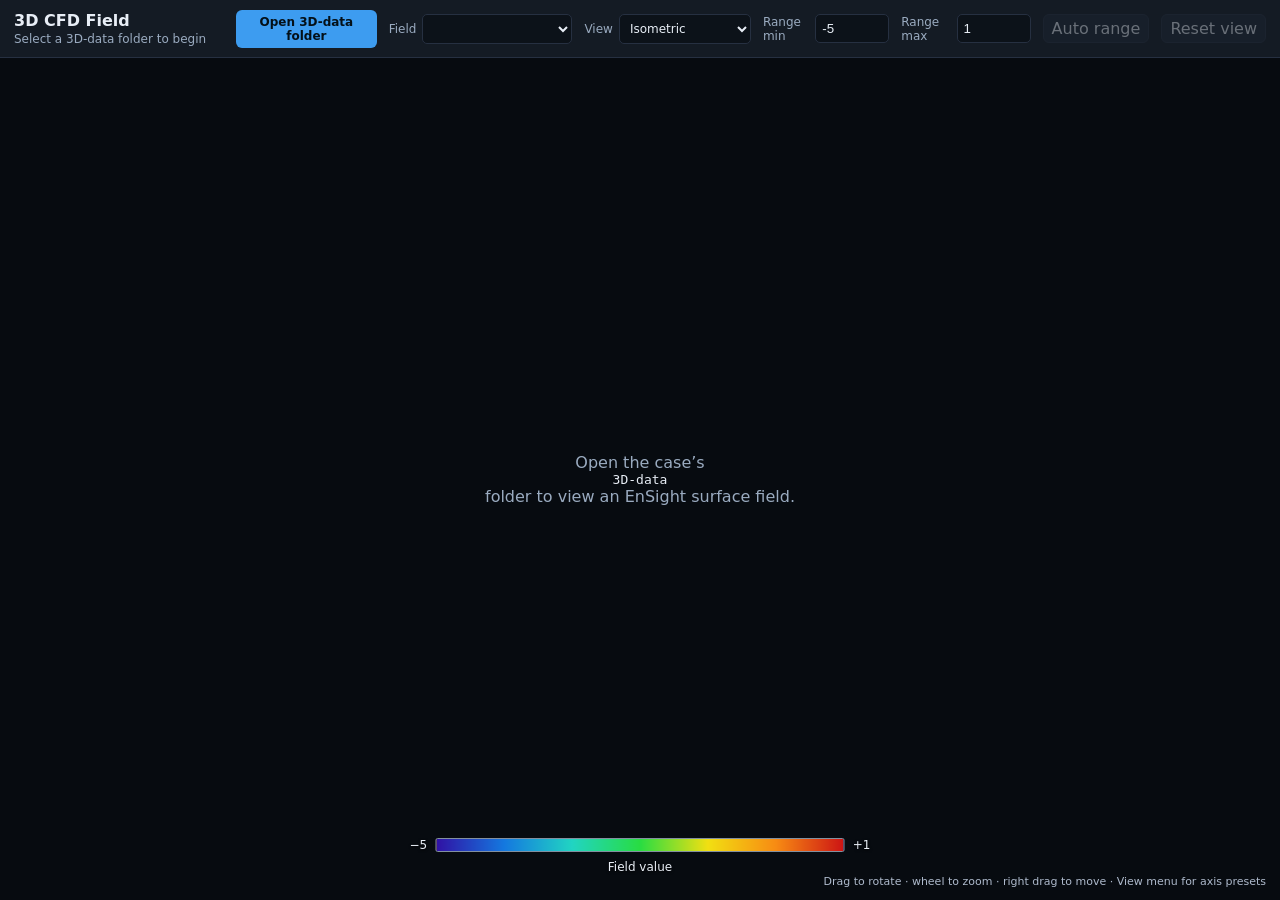
==== web/3d-viewer.html @ 3364cb00 "Per-user working directory and server-indexed results, like CFD-Tool serve.py now indexes the result" ====
<!doctype html>
<html lang="en">
  <head>
    <meta charset="UTF-8" />
    <meta name="viewport" content="width=device-width, initial-scale=1.0" />
    <title>3D Cp Viewer — HoMo CFD</title>
    <link rel="stylesheet" href="./styles.css" />
    <link rel="stylesheet" href="./3d-viewer.css" />
  </head>
  <body class="cfd3d-body">
    <header class="cfd3d-toolbar">
      <div class="cfd3d-title"><strong>3D CFD Field</strong><span id="case-name">Select a 3D-data folder to begin</span></div>
      <button class="primary small" id="open-folder" type="button">Open 3D-data folder</button>
      <label class="range-control" id="field-control" hidden>Field <select id="field-select"></select></label>
      <label class="range-control" id="view-control" hidden>View <select id="view-preset">
        <option value="iso">Isometric</option>
        <option value="front">Front (+X)</option>
        <option value="rear">Rear (−X)</option>
        <option value="side-plus">Side (+Y)</option>
        <option value="side-minus">Side (−Y)</option>
        <option value="top">Top (+Z)</option>
        <option value="bottom">Bottom (−Z)</option>
      </select></label>
      <label class="range-control">Range min <input id="cp-min" type="number" value="-5" step="0.5" /></label>
      <label class="range-control">Range max <input id="cp-max" type="number" value="1" step="0.5" /></label>
      <button class="small-control" id="auto-range" type="button" disabled title="Set the color range to the current field's surface minimum and maximum">Auto range</button>
      <button class="small-control" id="reset-view" type="button" disabled>Reset view</button>
    </header>
    <main class="cfd3d-stage">
      <canvas id="scene" aria-label="Interactive three dimensional pressure coefficient surface"></canvas>
      <div class="cfd3d-empty" id="message">Open the case’s <code>3D-data</code> folder to view an EnSight surface field.</div>
      <div class="cfd3d-error" id="error" hidden></div>
      <div class="cfd3d-legend" id="legend" hidden><span id="legend-min">−5</span><div></div><span id="legend-max">+1</span><b id="legend-title">Field value</b></div>
      <div class="cfd3d-help">Drag to rotate · wheel to zoom · right drag to move · View menu for axis presets</div>
    </main>
    <script src="./server-fs.js"></script>
    <script src="./3d-viewer.js"></script>
  </body>
</html>
---- web/styles.css ----
:root {
  color-scheme: dark;
  --bg: #0b0f14;  /* 0b0f14 */
  --panel: #141b24; /* 141b24 */
  --border: #263041;  /* 263041 */
  --text: #e8eef6;  /* e8eef6 */
  --muted: #9aabc0; /* 9aabc0 */
  --accent: #3d9cf0;  /* 3d9cf0 */
}

* {
  box-sizing: border-box;
}

.brand {
  display: block;
}

.brand img {
  display: block;
  width: 220px;
  max-width: 80%;
  height: auto;
  object-fit: contain;
}

html,
body {
  margin: 0;
  height: 100%;
  background: var(--bg);
  color: var(--text);
  font-family: "Segoe UI", system-ui, sans-serif;
}

.app {
  display: grid;
  grid-template-columns: 280px 1fr;
  height: 100%;
}

.sidebar {
  border-right: 1px solid var(--border);
  background: var(--panel);
  padding: 16px;
  overflow: auto;
  display: flex;
  flex-direction: column;
  gap: 16px;
}

.brand {
  display: flex;
  align-items: center;
  gap: 10px;
  font-size: 18px;
  font-weight: 700;
  letter-spacing: 0.02em;
}

.hint {
  color: var(--muted);
  font-size: 13px;
  line-height: 1.45;
}

button,
select {
  font: inherit;
}

.primary {
  background: var(--accent);
  color: #041018;
  border: 0;
  border-radius: 8px;
  padding: 10px 12px;
  font-weight: 650;
  cursor: pointer;
}

.group h2 {
  margin: 0 0 8px;
  font-size: 12px;
  text-transform: uppercase;
  letter-spacing: 0.08em;
  color: var(--muted);
}

.filesystem-heading {
  display: flex;
  align-items: center;
  justify-content: space-between;
  gap: 8px;
  margin-bottom: 8px;
}

.filesystem-heading h2 {
  margin: 0;
}

.folder-search,
.table-filter {
  width: 100%;
  min-width: 0;
  background: #0c1219;
  color: var(--text);
  border: 1px solid var(--border);
  border-radius: 6px;
  padding: 8px 10px;
}

.filesystem-tree {
  display: flex;
  flex-direction: column;
  gap: 2px;
  margin-top: 8px;
}

.tree-entry {
  display: block;
  width: 100%;
  min-width: 0;
  overflow: hidden;
  padding: 6px 8px;
  border: 0;
  border-radius: 4px;
  background: transparent;
  color: var(--text);
  text-align: left;
  text-overflow: ellipsis;
  white-space: nowrap;
  cursor: pointer;
  font-size: 12px;
}

.tree-entry:hover,
.tree-entry.selected {
  background: #1d2a36;
}

.tree-root {
  color: #a8d9c4;
  font-weight: 650;
}

.image-folder {
  color: #8bc7f7;
  flex: 1;
}

.image-folder::before {
  content: "▧ ";
}

.folder-node > summary {
  list-style: none;
}

.folder-node > summary::-webkit-details-marker {
  display: none;
}

.folder-node > summary::before {
  content: "▸ ";
  color: var(--muted);
}

.folder-node[open] > summary::before {
  content: "▾ ";
}

.tree-children {
  margin-left: 12px;
  border-left: 1px solid var(--border);
  padding-left: 4px;
}

.csv-file {
  color: var(--muted);
  font-size: 11px;
}

.csv-file::before {
  content: "▤ ";
}

.choices {
  display: flex;
  flex-wrap: wrap;
  gap: 6px;
}

.choices button {
  background: #1c2633;
  color: var(--text);
  border: 1px solid var(--border);
  border-radius: 999px;
  padding: 6px 10px;
  cursor: pointer;
}

.choices button.active {
  border-color: var(--accent);
  background: #173049;
}

.primary.small {
  padding: 5px 10px;
  font-size: 12px;
  border-radius: 6px;
}

.results-root {
  display: flex;
  flex-direction: column;
  gap: 4px;
  padding-bottom: 6px;
  border-bottom: 1px solid var(--border);
}

.case-slots {
  display: flex;
  flex-direction: column;
  gap: 10px;
}

.case-slot {
  display: flex;
  flex-direction: column;
  gap: 6px;
  padding: 8px;
  border: 1px solid var(--border);
  border-radius: 8px;
}

.case-slot-row {
  display: flex;
  align-items: center;
  gap: 8px;
}

.case-slot select {
  flex: 1;
  min-width: 0;
  background: #1c2633;
  color: var(--text);
  border: 1px solid var(--border);
  border-radius: 6px;
  padding: 4px 6px;
}

.case-slot-label {
  font-weight: 600;
  font-size: 13px;
}

.case-slot .hint {
  margin: 0;
}

.viewer {
  display: flex;
  flex-direction: column;
  min-width: 0;
  overflow: auto;
  min-height: 0;
}

.panels {
  display: grid;
  gap: 16px;
  padding: 16px 20px 32px;
  min-height: 0;
  align-content: start;
}

.workspace-title {
  min-width: 0;
  margin: 0 auto 0 0;
  overflow: hidden;
  color: var(--text);
  font-size: 17px;
  font-weight: 650;
  text-overflow: ellipsis;
  white-space: nowrap;
}

.workspace-count {
  flex: none;
  color: var(--muted);
  font-size: 12px;
}

.table-filter {
  width: min(280px, 35vw);
  padding: 6px 8px;
}

.customize-columns {
  flex: none;
}

.table-mode-switch {
  flex: none;
}

.coefficient-reference {
  min-width: 150px;
  max-width: 220px;
  background: #0c1219;
  color: var(--text);
  border: 1px solid var(--border);
  border-radius: 5px;
  padding: 6px 8px;
  font: inherit;
  font-size: 12px;
}

.comparison-note {
  margin: -2px 0 8px;
  color: var(--muted);
  font-size: 12px;
}

.monitor-chart-card {
  margin-top: 18px;
  border-top: 1px solid var(--border);
  padding-top: 12px;
}

.monitor-chart-card > summary {
  color: var(--text);
  font-size: 13px;
  font-weight: 600;
  cursor: pointer;
}

.monitor-chart-controls {
  display: inline-flex;
  align-items: center;
  gap: 8px;
  margin: 10px 0 0;
  color: var(--muted);
  font-size: 12px;
}

.monitor-chart-controls select {
  min-width: 230px;
  max-width: min(420px, 65vw);
  background: #0c1219;
  color: var(--text);
  border: 1px solid var(--border);
  border-radius: 5px;
  padding: 6px 8px;
  font: inherit;
}

.monitor-chart-note {
  margin: 8px 0;
  color: var(--muted);
  font-size: 11px;
}

.monitor-chart-viewport {
  max-height: 480px;
  overflow: auto;
  border: 1px solid var(--border);
  background: #0c1219;
}

.monitor-chart {
  display: block;
  width: 100%;
  min-width: 720px;
  height: auto;
}

.monitor-grid-line {
  stroke: #263041;
  stroke-width: 1;
}

.monitor-zero-line {
  stroke: #e8eef6;
  stroke-width: 1.5;
}

.monitor-tick-label,
.monitor-value-label,
.monitor-case-label {
  fill: var(--muted);
  font-family: "Segoe UI", system-ui, sans-serif;
  font-size: 11px;
}

.monitor-case-label {
  fill: var(--text);
}

.monitor-color-0 { fill: #3d9cf0; }
.monitor-color-1 { fill: #ed6a5a; }
.monitor-color-2 { fill: #65b891; }
.monitor-color-3 { fill: #e5b64b; }
.monitor-color-4 { fill: #aa82da; }
.monitor-color-5 { fill: #62b9c6; }

.coefficient-reference {
  min-width: 150px;
  max-width: 220px;
  background: #0c1219;
  color: var(--text);
  border: 1px solid var(--border);
  border-radius: 5px;
  padding: 6px 8px;
  font: inherit;
  font-size: 12px;
}

.column-dialog {
  width: min(620px, calc(100vw - 28px));
  max-width: none;
  max-height: min(82vh, 760px);
  padding: 0;
  border: 1px solid var(--border);
  border-radius: 8px;
  background: var(--panel);
  color: var(--text);
}

.column-dialog::backdrop {
  background: rgb(0 0 0 / 68%);
}

.column-dialog-content {
  display: flex;
  max-height: min(82vh, 760px);
  flex-direction: column;
}

.column-dialog-header {
  display: flex;
  align-items: flex-start;
  justify-content: space-between;
  gap: 14px;
  padding: 18px 18px 12px;
  border-bottom: 1px solid var(--border);
}

.column-dialog-header h2 {
  margin: 0;
  font-size: 16px;
}

.column-dialog-header .hint {
  margin: 6px 0 0;
}

.column-editor {
  display: flex;
  flex-direction: column;
  gap: 6px;
  overflow: auto;
  padding: 12px 18px;
}

.column-config-row {
  display: grid;
  grid-template-columns: 24px minmax(0, 1fr) 34px 34px;
  align-items: center;
  gap: 6px;
}

.column-config-row input[type="text"] {
  width: 100%;
  min-width: 0;
  background: #0c1219;
  color: var(--text);
  border: 1px solid var(--border);
  border-radius: 5px;
  padding: 6px 8px;
}

.column-move {
  padding: 4px;
}

.column-dialog-actions {
  display: flex;
  justify-content: space-between;
  gap: 8px;
  padding: 12px 18px 16px;
  border-top: 1px solid var(--border);
}

.small-control:disabled {
  opacity: 0.4;
  cursor: default;
}

.workspace-empty {
  display: grid;
  min-height: 180px;
  place-items: center;
  padding: 24px;
  color: var(--muted);
  text-align: center;
  line-height: 1.5;
}

.csv-card {
  min-width: 0;
  border-bottom: 1px solid var(--border);
  padding: 0 0 16px;
}

.csv-card-title {
  margin: 0 0 8px;
  color: #a8d9c4;
  font-size: 13px;
  font-weight: 600;
}

.pressure-toolbar {
  display: flex;
  align-items: end;
  flex-wrap: wrap;
  gap: 10px;
  padding: 8px 12px 0;
}

.pressure-toolbar select {
  min-width: 125px;
  max-width: min(260px, 40vw);
  padding: 7px 9px;
  background: var(--panel);
  color: var(--text);
  border: 1px solid var(--border);
  border-radius: 6px;
}

.pressure-toolbar button {
  align-self: end;
}

.pressure-image-toggle {
  display: flex;
  align-items: center;
  gap: 7px;
  align-self: center;
  color: var(--text);
  font-size: 12px;
}

.pressure-image-toggle input {
  accent-color: var(--accent);
}

.pressure-image-controls {
  display: flex;
  align-items: end;
  gap: 8px;
}

.pressure-image-controls[hidden],
.pressure-image-gallery[hidden] {
  display: none;
}

.pressure-case-chips {
  display: flex;
  flex-wrap: wrap;
  gap: 8px;
  padding: 6px 12px 0;
}

.pressure-case-chip {
  display: inline-flex;
  align-items: center;
  gap: 8px;
  border: 1px solid currentColor;
  border-radius: 999px;
  padding: 4px 9px;
  font-size: 12px;
}

.pressure-case-chip button {
  border: 0;
  padding: 0 2px;
  color: inherit;
  background: transparent;
  cursor: pointer;
  font-size: 16px;
}

.pressure-case-color-0 { color: #3498db; }
.pressure-case-color-1 { color: #e74c3c; }
.pressure-case-color-2 { color: #2ecc71; }
.pressure-case-color-3 { color: #f1c40f; }

.pressure-position-label {
  display: flex;
  align-items: center;
  gap: 8px;
  color: var(--muted);
  font-size: 12px;
}

.pressure-measurement {
  margin-left: auto;
  padding: 7px 0;
  color: var(--muted);
  font-size: 12px;
}

.pressure-plot-container {
  min-width: 0;
  min-height: 0;
  padding: 0;
}

.pressure-chart-card {
  display: flex;
  flex-direction: column;
  min-width: 0;
  min-height: 0;
  height: 100%;
  overflow: hidden;
  border: 1px solid var(--border);
  border-radius: 8px;
  background: var(--panel);
}

.pressure-chart {
  display: block;
  flex: 1;
  min-height: 0;
  width: 100%;
  height: 100%;
  max-height: none;
}

.pressure-chart-title {
  fill: var(--text);
  font-size: 17px;
  font-weight: 600;
}

.pressure-grid-line {
  stroke: var(--border);
  stroke-width: 1;
}

.pressure-tick-label,
.pressure-chart-details {
  fill: var(--muted);
  color: var(--muted);
  font-size: 12px;
}

.pressure-axis-label {
  fill: var(--text);
  font-size: 13px;
}

.pressure-line {
  fill: none;
  stroke: var(--accent);
  stroke-width: 2.2;
  stroke-linejoin: round;
  stroke-linecap: round;
  vector-effect: non-scaling-stroke;
}

.pressure-line-positive {
  stroke: #3498db;
}

.pressure-line-negative {
  stroke: #e74c3c;
}

.pressure-legend-label {
  fill: var(--muted);
  font-size: 12px;
}

.pressure-chart-details {
  margin: 0;
  padding: 0 18px 14px;
}

.pressure-empty {
  min-height: 140px;
}

.pressure-image-gallery {
  display: grid;
  min-width: 0;
  min-height: 0;
  grid-template-columns: repeat(2, minmax(0, 1fr));
  grid-template-rows: auto repeat(2, minmax(0, 1fr));
  gap: 0;
  overflow: hidden;
  padding: 0;
}

.pressure-gallery-title {
  grid-column: 1 / -1;
  margin: 0;
  padding: 2px 8px;
  color: var(--text);
  font-size: 16px;
}

.pressure-image-count-1 {
  grid-template-columns: minmax(0, 1fr);
  grid-template-rows: auto minmax(0, 1fr);
}

.pressure-image-count-2 {
  grid-template-columns: minmax(0, 1fr);
  grid-template-rows: auto repeat(2, minmax(0, 1fr));
}

.pressure-image-card {
  display: flex;
  flex-direction: column;
  min-width: 0;
  min-height: 0;
  margin: 0;
  padding: 0;
  border: 0;
  border-radius: 0;
  background: #070a0e;
  overflow: hidden;
}

.pressure-image-card img {
  display: block;
  width: 100%;
  height: 0;
  min-height: 0;
  flex: 1;
  max-height: none;
  object-fit: contain;
  background: #070a0e;
}

.viewer:has(.pressure-workspace-layout) {
  overflow: hidden;
}

.pressure-workspace-layout {
  flex: 1 1 0;
  min-height: 0;
  gap: 0;
  grid-template-columns: minmax(0, 1fr) minmax(0, 1fr);
  grid-template-rows: auto auto minmax(0, 1fr);
  align-content: stretch;
  overflow: hidden;
  padding: 8px 12px 12px;
}

.app.pressure-fullscreen {
  grid-template-columns: minmax(0, 1fr);
  grid-template-rows: minmax(0, 1fr);
}

.app.pressure-fullscreen > .sidebar {
  display: none;
}

.app.pressure-fullscreen > .viewer {
  height: 100vh;
}

.pressure-workspace-with-images.pressure-case-count-1 {
  grid-template-columns: minmax(0, 0.8fr) minmax(0, 1.2fr);
}

.pressure-workspace-layout > .pressure-toolbar,
.pressure-workspace-layout > .pressure-case-chips {
  grid-column: 1 / -1;
}

.pressure-workspace-layout:not(.pressure-workspace-with-images) > .pressure-plot-container {
  grid-column: 1 / -1;
}

.pressure-workspace-layout > .pressure-plot-container,
.pressure-workspace-layout > .pressure-image-gallery {
  height: 100%;
}

.csv-table-wrap {
  max-width: 100%;
  max-height: 56vh;
  overflow: auto;
  border: 1px solid var(--border);
  background: #0c1219;
}

.data-table {
  border-collapse: collapse;
  font-size: 12px;
  white-space: nowrap;
}

.data-table th,
.data-table td {
  padding: 5px 9px;
  border-right: 1px solid var(--border);
  border-bottom: 1px solid var(--border);
  text-align: left;
}

.data-table th {
  position: sticky;
  top: 0;
  z-index: 1;
  background: #1a2732;
  color: var(--muted);
  font-weight: 600;
}

.data-table tbody tr:nth-child(even) {
  background: #111a22;
}

.panel {
  display: flex;
  flex-direction: column;
  gap: 8px;
  border: 1px solid var(--border);
  border-radius: 10px;
  background: var(--panel);
  padding: 10px;
  min-height: 70vh;
  cursor: default;
}

.panel.focused {
  border-color: var(--accent);
  box-shadow: 0 0 0 1px var(--accent);
}

.panel-header {
  display: flex;
  align-items: center;
  gap: 8px;
  flex-wrap: wrap;
}

.small-control {
  background: #1c2633;
  color: var(--text);
  border: 1px solid var(--border);
  border-radius: 6px;
  padding: 4px 8px;
  cursor: pointer;
  flex: none;
}

.panel-title {
  font-weight: 650;
  font-size: 13px;
  margin-right: auto;
}

.link-toggle {
  display: flex;
  align-items: center;
  gap: 4px;
  font-size: 12px;
  color: var(--muted);
  cursor: pointer;
}

.controls-row {
  display: flex;
  align-items: center;
  gap: 8px;
  flex-wrap: wrap;
}

.controls-row > select {
  background: #1c2633;
  color: var(--text);
  border: 1px solid var(--border);
  border-radius: 6px;
  padding: 4px 6px;
}

.choices.small button {
  padding: 4px 8px;
  font-size: 12px;
}

.step-btn {
  background: #1c2633;
  color: var(--text);
  border: 1px solid var(--border);
  border-radius: 6px;
  width: 28px;
  height: 28px;
  cursor: pointer;
  flex: none;
}

.step-btn:disabled {
  opacity: 0.35;
  cursor: default;
}

.position-row {
  display: flex;
  align-items: center;
  gap: 10px;
}

.panel-empty {
  color: var(--muted);
  font-size: 13px;
  flex: 1;
  display: grid;
  place-items: center;
  text-align: center;
}

.panel-empty.standalone {
  border: 1px dashed var(--border);
  border-radius: 10px;
}

.stage {
  flex: 1;
  display: grid;
  place-items: center;
  min-height: 0;
  overflow: auto;
}

.stage img {
  max-width: 100%;
  max-height: 100%;
  object-fit: contain;
  background: #070a0e;
  border: 1px solid var(--border);
  transform-origin: center center;
}

.zoom-row {
  display: flex;
  align-items: center;
  gap: 8px;
  flex: none;
}

.zoom-label {
  min-width: 4ch;
  color: var(--muted);
  font-size: 12px;
  text-align: center;
}

.full-view {
  position: fixed;
  inset: 0;
  z-index: 10;
  display: flex;
  flex-direction: column;
  gap: 8px;
  padding: 12px;
  background: var(--bg);
}

.full-view[hidden] {
  display: none;
}

.close-view {
  align-self: flex-end;
}

.full-panel {
  flex: 1;
  width: 100%;
  min-height: 0;
}

.caption {
  color: var(--muted);
  font-size: 11px;
  text-align: center;
  white-space: nowrap;
  overflow: hidden;
  text-overflow: ellipsis;
}

.empty {
  color: var(--muted);
  font-size: 12px;
  text-align: center;
  line-height: 1.45;
  padding: 0 8px;
}

.error {
  color: #ff8d8d;
  font-size: 13px;
}

.summary {
  overflow-x: auto;
  border-bottom: 1px solid var(--border);
  display: flex;
  align-items: center;
  gap: 12px;
  padding: 10px 20px;
  flex: none;
}

.summary-table {
  border-collapse: collapse;
  font-size: 12px;
  white-space: nowrap;
}

.summary-table th,
.summary-table td {
  padding: 4px 8px;
  text-align: right;
  border-bottom: 1px solid var(--border);
}

.summary-table th:first-child,
.summary-table td:first-child {
  text-align: left;
  color: var(--muted);
}

.summary-table th {
  color: var(--muted);
  font-weight: 600;
  font-size: 11px;
  text-transform: uppercase;
  letter-spacing: 0.03em;
}

.image-viewer-page {
  overflow: hidden;
}

.image-viewer {
  display: flex;
  width: 100%;
  height: 100%;
  flex-direction: column;
  gap: 10px;
  padding: 14px;
}

.image-viewer-header {
  display: flex;
  align-items: center;
  justify-content: space-between;
  gap: 16px;
  flex-wrap: wrap;
  flex: none;
}

.image-viewer-header h1 {
  margin: 0;
  font-size: 16px;
}

.image-viewer-header .hint {
  margin: 4px 0 0;
}

.image-viewer-actions {
  display: flex;
  align-items: center;
  gap: 8px;
}

.comparison-controls {
  display: none;
}

.viewer-sync-images {
  display: inline-flex;
  align-items: center;
  gap: 4px;
  color: var(--muted);
  font-size: 12px;
  white-space: nowrap;
}

.image-viewer-stage {
  display: grid;
  flex: 1;
  min-height: 0;
  place-items: center;
  overflow: auto;
  background: #070a0e;
  border: 1px solid var(--border);
}

.image-viewer-stage.compare-stage {
  display: grid;
  grid-template-columns: repeat(auto-fit, minmax(min(100%, 480px), 1fr));
  align-items: stretch;
  grid-auto-rows: minmax(0, 1fr);
  gap: 8px;
  padding: 8px;
}

.compare-image-panel {
  display: grid;
  min-width: 0;
  min-height: 0;
  grid-template-rows: auto auto minmax(0, 1fr) auto;
  gap: 5px;
  overflow: hidden;
  border: 1px solid var(--border);
  background: #0b0f14;
}

.compare-image-panel.focused {
  border-color: var(--accent);
  box-shadow: 0 0 0 1px var(--accent);
}

.compare-case-header {
  display: flex;
  min-width: 0;
  align-items: center;
  gap: 6px;
  padding: 6px 7px 0;
}

.compare-case-header select,
.compare-case-controls select {
  min-width: 0;
  background: #141b24;
  color: var(--text);
  border: 1px solid var(--border);
  border-radius: 5px;
  padding: 5px 7px;
  font: inherit;
  font-size: 12px;
}

.compare-case-header select {
  flex: 1;
}

.remove-case {
  font-size: 11px;
}

.compare-case-controls {
  display: flex;
  min-width: 0;
  align-items: center;
  flex-wrap: wrap;
  gap: 7px;
  padding: 0 7px;
}

.compare-image-stage {
  min-width: 0;
  min-height: 0;
  overflow: auto;
  background: #070a0e;
  cursor: grab;
  touch-action: none;
  user-select: none;
}

.compare-image-stage.panning {
  cursor: grabbing;
}

.compare-zoom-frame {
  display: grid;
  min-width: 100%;
  min-height: 100%;
  place-items: center;
}

.compare-image-title,
.compare-image-caption {
  overflow: hidden;
  padding: 5px 8px;
  color: var(--muted);
  font-size: 11px;
  text-overflow: ellipsis;
  white-space: nowrap;
}

.compare-image-caption {
  text-align: center;
}

.compare-unavailable {
  display: grid;
  min-height: 140px;
  place-items: center;
  padding: 12px;
  color: var(--muted);
  font-size: 12px;
  text-align: center;
}

.compare-image-title {
  color: var(--text);
  font-weight: 600;
}

.compare-image-panel img {
  display: block;
  max-width: none;
  max-height: none;
  flex: none;
}

.image-viewer-stage img {
  display: block;
  max-width: 100%;
  max-height: 100%;
  object-fit: contain;
  transform-origin: center center;
}

.image-viewer-caption {
  flex: none;
  min-height: 1em;
  color: var(--muted);
  font-size: 12px;
  text-align: center;
  overflow-wrap: anywhere;
}

@media (max-width: 760px) {
  .app {
    grid-template-columns: minmax(0, 1fr);
    grid-template-rows: minmax(180px, 38vh) minmax(0, 1fr);
  }

  .sidebar {
    border-right: 0;
    border-bottom: 1px solid var(--border);
    padding: 10px 12px;
    gap: 8px;
  }

  .sidebar > .hint {
    display: none;
  }

  .filesystem-tree {
    max-height: 24vh;
    overflow: auto;
  }

  .summary {
    flex-wrap: wrap;
    padding: 8px 12px;
  }

  .workspace-title {
    width: 100%;
  }

  .table-filter {
    flex: 1;
    width: auto;
  }

  .panels {
    padding: 12px;
  }

  .viewer:has(.pressure-workspace-layout) {
    overflow: auto;
  }

  .pressure-workspace-layout {
    flex: none;
    height: auto;
    min-height: 0;
    grid-template-columns: minmax(0, 1fr);
    grid-template-rows: auto auto minmax(420px, 1fr) auto;
    overflow: visible;
  }

  .pressure-workspace-with-images.pressure-case-count-1 {
    grid-template-columns: minmax(0, 1fr);
  }

  .pressure-workspace-layout > .pressure-toolbar,
  .pressure-workspace-layout > .pressure-case-chips,
  .pressure-workspace-layout > .pressure-plot-container,
  .pressure-workspace-layout > .pressure-image-gallery {
    grid-column: 1;
  }

  .pressure-image-gallery {
    grid-template-columns: minmax(0, 1fr);
    grid-template-rows: auto;
    grid-auto-rows: minmax(180px, auto);
    overflow: visible;
    padding: 0;
  }

  .pressure-image-count-1 {
    grid-template-rows: auto minmax(180px, 1fr);
  }

  .pressure-image-count-2 {
    grid-template-rows: auto repeat(2, minmax(180px, 1fr));
  }

  .pressure-chart {
    height: 420px;
    flex: none;
  }

  .image-viewer {
    padding: 8px;
  }

  .image-viewer-actions {
    flex-wrap: wrap;
    gap: 5px;
  }

  .comparison-controls {
    display: none;
  }
}

/* A plot series or scene image taken from a different station than the plot title. */
.station-mismatch {
  color: #f0b429;
  fill: #f0b429;
}

.pressure-image-card {
  position: relative;
}

.pressure-image-card .station-mismatch {
  position: absolute;
  left: 6px;
  bottom: 6px;
  padding: 2px 6px;
  border-radius: 4px;
  background: rgba(11, 15, 20, 0.85);
  font-size: 12px;
}

#reconnect-results {
  margin: 0 0 10px;
}

/* Single-folder viewer (3D scene gallery): zoom enlarges a scrollable frame. */
.image-viewer-stage.single-stage {
  display: block;
  /* The frame box does its own centering; inherited centering would push a
     zoomed frame past the left edge, out of scroll reach. */
  place-items: normal;
  cursor: grab;
  user-select: none;
}

.image-viewer-stage.single-stage.panning {
  cursor: grabbing;
}

.image-viewer-stage.single-stage img {
  max-width: none;
  max-height: none;
}

/* First-start / change working directory (served by serve.py). */
.working-dir-card {
  max-width: 760px;
  margin: 40px auto;
  padding: 24px;
  border: 1px solid var(--border);
  border-radius: 8px;
  background: var(--panel);
}

.working-dir-card h1 {
  margin: 0 0 10px;
  font-size: 22px;
}

.working-dir-card p {
  line-height: 1.5;
}

.working-dir-actions {
  display: flex;
  flex-wrap: wrap;
  gap: 8px;
  align-items: center;
  margin: 16px 0;
}

.working-dir-input {
  flex: 1;
  min-width: 260px;
}
---- web/3d-viewer.css ----
.cfd3d-body { height: 100%; overflow: hidden; display: flex; flex-direction: column; }
.cfd3d-toolbar { min-height: 58px; padding: 9px 14px; display: flex; align-items: center; gap: 12px; background: var(--panel); border-bottom: 1px solid var(--border); }
.cfd3d-title { display: flex; flex-direction: column; min-width: 210px; gap: 2px; }
.cfd3d-title span { max-width: 40vw; color: var(--muted); font-size: 12px; overflow: hidden; text-overflow: ellipsis; white-space: nowrap; }
.range-control { display: flex; align-items: center; gap: 6px; color: var(--muted); font-size: 12px; }
.range-control input,.range-control select { width: 150px; padding: 6px; color: var(--text); background: #0c1219; border: 1px solid var(--border); border-radius: 5px; }
.range-control input { width: 74px; }
#view-preset { width: 132px; }
#auto-range { white-space: nowrap; }
.cfd3d-stage { position: relative; flex: 1; min-height: 0; background: #070b10; }
#scene { width: 100%; height: 100%; display: block; touch-action: none; }
.cfd3d-empty,.cfd3d-error { position: absolute; inset: 0; display: grid; place-content: center; text-align: center; padding: 32px; color: var(--muted); pointer-events: none; }
.cfd3d-empty[hidden],.cfd3d-error[hidden] { display: none; }
.cfd3d-empty code { color: var(--text); }
.cfd3d-error { inset: auto 16px 16px; padding: 12px; color: #ffb4ab; background: #3b1719; border: 1px solid #7d3034; border-radius: 8px; white-space: pre-wrap; }
.cfd3d-legend { position: absolute; left: 50%; bottom: 26px; transform: translateX(-50%); display: grid; grid-template-columns: auto minmax(180px, 32vw) auto; align-items: center; gap: 8px; font-size: 12px; text-shadow: 0 1px 3px #000; }
.cfd3d-legend div { height: 14px; border: 1px solid #8290a0; border-radius: 2px; background: linear-gradient(90deg,#3011a4,#1478df,#21d4c2,#28dc42,#f1df12,#f78b13,#cc1414); }
.cfd3d-legend b { grid-column: 1 / -1; justify-self: center; font-weight: 500; }
.cfd3d-help { position: absolute; right: 14px; bottom: 12px; color: #aebacc; font-size: 11px; pointer-events: none; }
@media(max-width:700px) { .cfd3d-toolbar { flex-wrap: wrap; } .cfd3d-title { flex: 1 0 100%; } .cfd3d-title span { max-width: 90vw; } }

/* Range min above Range max: limits are applied swapped; flag the inputs. */
.range-control input:invalid {
  outline: 2px solid #f0b429;
  outline-offset: 1px;
}
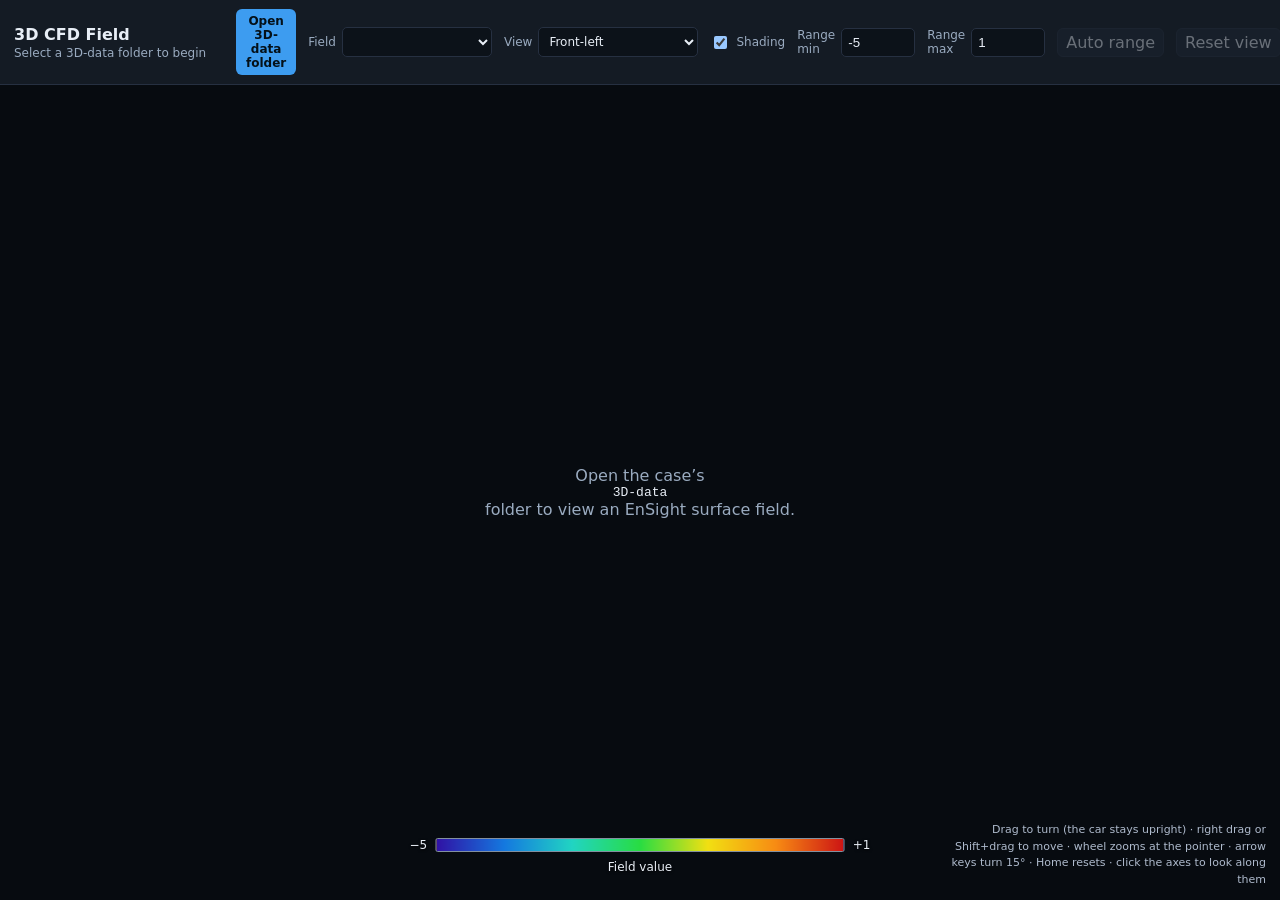
==== commit cd5f85d8: "Portable build with bundled Python; 3D viewer turntable camera - tools/make_portable.py bundles Pyth" ====
--- a/web/3d-viewer.html
+++ b/web/3d-viewer.html
@@ -12,26 +12,35 @@
       <div class="cfd3d-title"><strong>3D CFD Field</strong><span id="case-name">Select a 3D-data folder to begin</span></div>
       <button class="primary small" id="open-folder" type="button">Open 3D-data folder</button>
       <label class="range-control" id="field-control" hidden>Field <select id="field-select"></select></label>
-      <label class="range-control" id="view-control" hidden>View <select id="view-preset">
-        <option value="iso">Isometric</option>
-        <option value="front">Front (+X)</option>
-        <option value="rear">Rear (−X)</option>
-        <option value="side-plus">Side (+Y)</option>
-        <option value="side-minus">Side (−Y)</option>
-        <option value="top">Top (+Z)</option>
-        <option value="bottom">Bottom (−Z)</option>
+      <label class="range-control" id="view-control" hidden>View <select id="view-preset" title="The nose points to +X, +Y is the car's left side, +Z is up (as in STAR-CCM+)">
+        <optgroup label="3D views">
+          <option value="front-left">Front-left</option>
+          <option value="front-right">Front-right</option>
+          <option value="rear-left">Rear-left</option>
+          <option value="rear-right">Rear-right</option>
+        </optgroup>
+        <optgroup label="Along an axis">
+          <option value="front">Front (from +X)</option>
+          <option value="rear">Rear (from −X)</option>
+          <option value="left">Left side (from +Y)</option>
+          <option value="right">Right side (from −Y)</option>
+          <option value="top">Top (from +Z)</option>
+          <option value="bottom">Bottom (from −Z)</option>
+        </optgroup>
       </select></label>
+      <label class="range-control shading-control" title="Light the surface from the viewer so its shape is easier to read; colors are slightly darker on surfaces seen at an angle"><input id="shading" type="checkbox" checked /> Shading</label>
       <label class="range-control">Range min <input id="cp-min" type="number" value="-5" step="0.5" /></label>
       <label class="range-control">Range max <input id="cp-max" type="number" value="1" step="0.5" /></label>
       <button class="small-control" id="auto-range" type="button" disabled title="Set the color range to the current field's surface minimum and maximum">Auto range</button>
       <button class="small-control" id="reset-view" type="button" disabled>Reset view</button>
     </header>
     <main class="cfd3d-stage">
-      <canvas id="scene" aria-label="Interactive three dimensional pressure coefficient surface"></canvas>
+      <canvas id="scene" tabindex="0" aria-label="Interactive three dimensional pressure coefficient surface"></canvas>
+      <canvas id="axes" hidden aria-label="Axes: click an axis to look along it" title="Click an axis to look along it"></canvas>
       <div class="cfd3d-empty" id="message">Open the case’s <code>3D-data</code> folder to view an EnSight surface field.</div>
       <div class="cfd3d-error" id="error" hidden></div>
       <div class="cfd3d-legend" id="legend" hidden><span id="legend-min">−5</span><div></div><span id="legend-max">+1</span><b id="legend-title">Field value</b></div>
-      <div class="cfd3d-help">Drag to rotate · wheel to zoom · right drag to move · View menu for axis presets</div>
+      <div class="cfd3d-help">Drag to turn (the car stays upright) · right drag or Shift+drag to move · wheel zooms at the pointer · arrow keys turn 15° · Home resets · click the axes to look along them</div>
     </main>
     <script src="./server-fs.js"></script>
     <script src="./3d-viewer.js"></script>
--- a/web/styles.css
+++ b/web/styles.css
@@ -1109,12 +1109,37 @@
 }
 
 .image-viewer-stage.compare-stage {
+  --compare-min-panel-height: 420px;
   display: grid;
-  grid-template-columns: repeat(auto-fit, minmax(min(100%, 480px), 1fr));
+  grid-template-columns: minmax(0, 1fr);
+  grid-template-rows: minmax(0, 1fr);
   align-items: stretch;
-  grid-auto-rows: minmax(0, 1fr);
   gap: 8px;
   padding: 8px;
+}
+
+/* Two cases side by side, filling the window. */
+.image-viewer-stage.compare-stage.compare-count-2 {
+  grid-template-columns: repeat(2, minmax(0, 1fr));
+}
+
+/* Three or four cases: 2 x 2 grid. Panels never shrink below a readable
+   height; the window scrolls instead (images are never cropped). */
+.image-viewer-stage.compare-stage.compare-count-3,
+.image-viewer-stage.compare-stage.compare-count-4 {
+  grid-template-columns: repeat(2, minmax(0, 1fr));
+  grid-template-rows: repeat(2, minmax(var(--compare-min-panel-height), 1fr));
+}
+
+/* Narrow windows: one column, each panel at least the readable height. */
+@media (max-width: 1000px) {
+  .image-viewer-stage.compare-stage.compare-count-2,
+  .image-viewer-stage.compare-stage.compare-count-3,
+  .image-viewer-stage.compare-stage.compare-count-4 {
+    grid-template-columns: minmax(0, 1fr);
+    grid-template-rows: none;
+    grid-auto-rows: minmax(var(--compare-min-panel-height), 1fr);
+  }
 }
 
 .compare-image-panel {
@@ -1416,4 +1441,202 @@
 .working-dir-input {
   flex: 1;
   min-width: 260px;
-}
+  background: #0c1219;
+  color: var(--text);
+  border: 1px solid var(--border);
+  border-radius: 6px;
+  padding: 8px 10px;
+  font: inherit;
+}
+
+/* .summary sets display: flex, which would override the hidden attribute. */
+.summary[hidden] {
+  display: none;
+}
+
+/* Columns computed by HoMo CFD (forces, L/D). */
+.data-table th.derived-column {
+  color: var(--accent);
+  cursor: help;
+}
+
+/* Speed and density for the Downforce [N] / Drag [N] columns. */
+.force-settings {
+  flex: none;
+  display: flex;
+  gap: 10px;
+  cursor: help;
+}
+
+.force-setting {
+  display: flex;
+  align-items: center;
+  gap: 5px;
+  color: var(--muted);
+  font-size: 12px;
+  white-space: nowrap;
+}
+
+.force-setting input {
+  width: 76px;
+  background: #0c1219;
+  color: var(--text);
+  border: 1px solid var(--border);
+  border-radius: 5px;
+  padding: 5px 6px;
+  font: inherit;
+  font-size: 12px;
+}
+
+.force-setting input:invalid {
+  outline: 2px solid #ff8d8d;
+}
+
+/* Fritz cluster settings (Stage 7). */
+.cluster-field {
+  display: flex;
+  flex-wrap: wrap;
+  align-items: center;
+  gap: 8px 12px;
+  margin: 12px 0;
+  color: var(--muted);
+  font-size: 13px;
+}
+
+.cluster-label {
+  width: 120px;
+}
+
+.cluster-field .working-dir-input {
+  flex: 0 1 520px;
+}
+
+.cluster-field-note {
+  flex-basis: 100%;
+  padding-left: 132px;
+  color: #ffb86b;
+}
+
+.cluster-field-note[hidden] {
+  display: none;
+}
+
+.cluster-status.cluster-ok {
+  color: #65b891;
+}
+
+.cluster-output pre {
+  max-height: 260px;
+  overflow: auto;
+  padding: 8px;
+  background: #0c1219;
+  border: 1px solid var(--border);
+  border-radius: 5px;
+  font-size: 12px;
+  white-space: pre-wrap;
+}
+
+/* Simulations on Fritz (Stage 7, step 2). */
+.cluster-card:has(.cluster-cases) {
+  max-width: 1100px;
+}
+
+.cluster-cases {
+  margin-top: 28px;
+  padding-top: 18px;
+  border-top: 1px solid var(--border);
+}
+
+.cluster-cases-header {
+  display: flex;
+  flex-wrap: wrap;
+  align-items: center;
+  gap: 10px 14px;
+}
+
+.cluster-cases-header h2 {
+  margin: 0;
+  font-size: 17px;
+}
+
+.cluster-include-sim {
+  margin-left: auto;
+  display: flex;
+  align-items: center;
+  gap: 6px;
+}
+
+.cluster-table td.cluster-action {
+  white-space: nowrap;
+}
+
+.cluster-state-ready {
+  color: #65b891;
+}
+
+.cluster-stale {
+  color: var(--muted);
+}
+
+/* No scroll bars in the image viewer: zoomed images move by dragging, the
+   wheel zooms, and the 3-4 case layout still scrolls with the wheel over a
+   panel header or caption. */
+.image-viewer-stage,
+.compare-image-stage {
+  scrollbar-width: none;
+}
+
+.image-viewer-stage::-webkit-scrollbar,
+.compare-image-stage::-webkit-scrollbar {
+  display: none;
+}
+
+/* New simulation on Fritz (Stage 7, steps 3-4). */
+.cluster-new-case {
+  margin-top: 22px;
+  padding: 12px 14px;
+  border: 1px solid var(--border);
+  border-radius: 6px;
+}
+
+.cluster-new-case > summary {
+  cursor: pointer;
+  font-weight: 650;
+}
+
+.settings-editor {
+  margin: 10px 0;
+}
+
+.settings-group {
+  margin: 6px 0;
+}
+
+.settings-group > summary {
+  cursor: pointer;
+  color: var(--muted);
+  font-size: 13px;
+}
+
+.settings-grid {
+  display: grid;
+  grid-template-columns: minmax(180px, 320px) minmax(120px, 260px);
+  gap: 4px 12px;
+  align-items: center;
+  margin: 6px 0 6px 14px;
+  font-size: 12px;
+}
+
+.settings-grid input {
+  background: #0c1219;
+  color: var(--text);
+  border: 1px solid var(--border);
+  border-radius: 4px;
+  padding: 3px 6px;
+  font: inherit;
+}
+
+.settings-grid input.changed {
+  border-color: var(--accent);
+  color: var(--accent);
+}
--- a/web/3d-viewer.css
+++ b/web/3d-viewer.css
@@ -5,7 +5,11 @@
 .range-control { display: flex; align-items: center; gap: 6px; color: var(--muted); font-size: 12px; }
 .range-control input,.range-control select { width: 150px; padding: 6px; color: var(--text); background: #0c1219; border: 1px solid var(--border); border-radius: 5px; }
 .range-control input { width: 74px; }
-#view-preset { width: 132px; }
+#view-preset { width: 160px; }
+.shading-control input { width: auto; }
+#scene:focus { outline: none; }
+/* Orientation widget (axes), bottom left; hidden until a case is shown. */
+#axes { position: absolute; left: 12px; bottom: 12px; width: 110px; height: 110px; border-radius: 50%; background: rgba(12, 18, 25, .55); }
 #auto-range { white-space: nowrap; }
 .cfd3d-stage { position: relative; flex: 1; min-height: 0; background: #070b10; }
 #scene { width: 100%; height: 100%; display: block; touch-action: none; }
@@ -16,7 +20,7 @@
 .cfd3d-legend { position: absolute; left: 50%; bottom: 26px; transform: translateX(-50%); display: grid; grid-template-columns: auto minmax(180px, 32vw) auto; align-items: center; gap: 8px; font-size: 12px; text-shadow: 0 1px 3px #000; }
 .cfd3d-legend div { height: 14px; border: 1px solid #8290a0; border-radius: 2px; background: linear-gradient(90deg,#3011a4,#1478df,#21d4c2,#28dc42,#f1df12,#f78b13,#cc1414); }
 .cfd3d-legend b { grid-column: 1 / -1; justify-self: center; font-weight: 500; }
-.cfd3d-help { position: absolute; right: 14px; bottom: 12px; color: #aebacc; font-size: 11px; pointer-events: none; }
+.cfd3d-help { position: absolute; right: 14px; bottom: 12px; max-width: min(330px, 28vw); text-align: right; line-height: 1.5; color: #aebacc; font-size: 11px; pointer-events: none; }
 @media(max-width:700px) { .cfd3d-toolbar { flex-wrap: wrap; } .cfd3d-title { flex: 1 0 100%; } .cfd3d-title span { max-width: 90vw; } }
 
 /* Range min above Range max: limits are applied swapped; flag the inputs. */
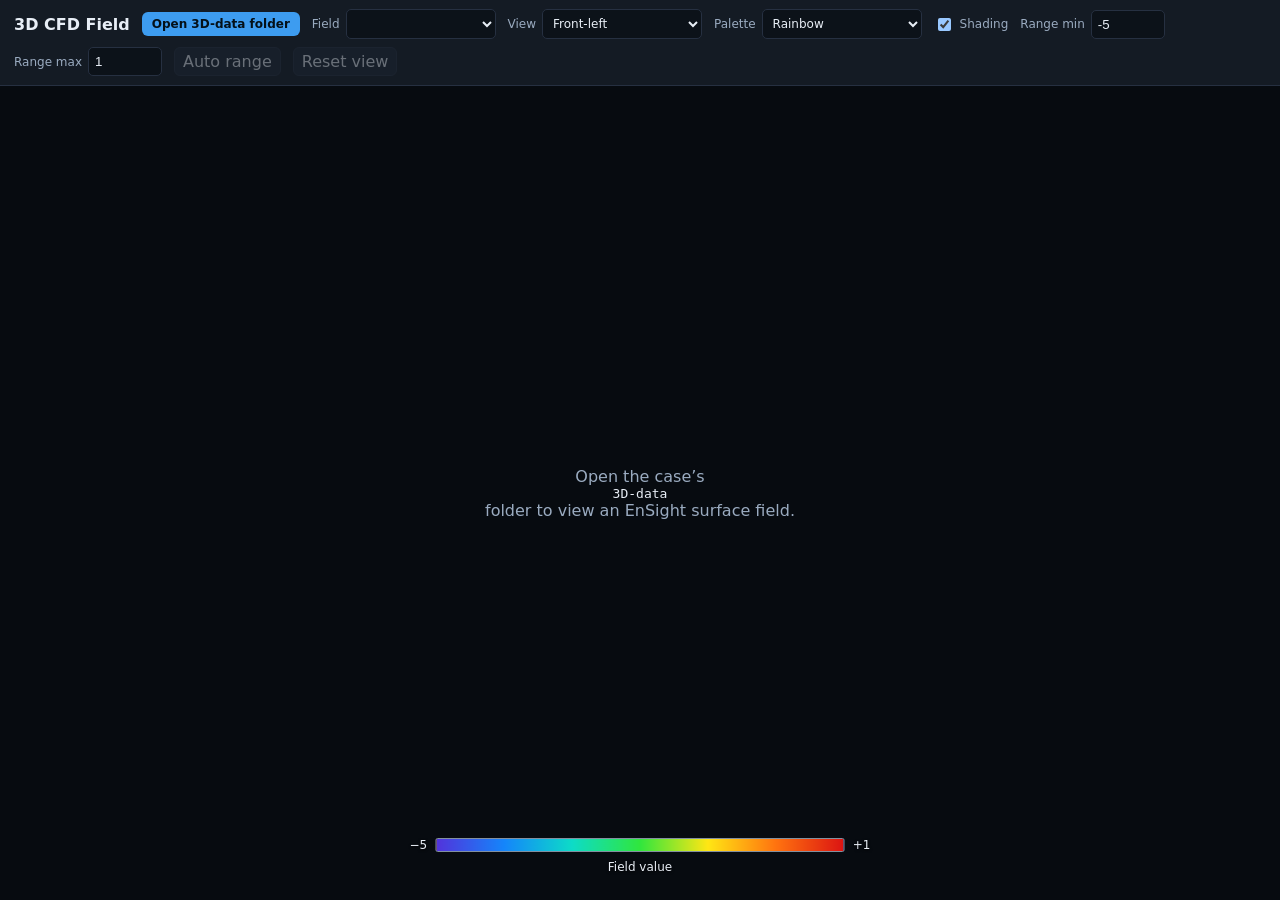
==== commit ec49a7b4: "3D viewer palettes and thickness, toolbar fits small screens, fewer hint texts - 3D viewer: Palette " ====
--- a/web/3d-viewer.html
+++ b/web/3d-viewer.html
@@ -3,13 +3,15 @@
   <head>
     <meta charset="UTF-8" />
     <meta name="viewport" content="width=device-width, initial-scale=1.0" />
-    <title>3D Cp Viewer — HoMo CFD</title>
+    <title>3D viewer — HoMo CFD</title>
+    <link rel="icon" href="./homo-cfd.ico" sizes="any" />
+    <link rel="icon" href="./favicon.svg" type="image/svg+xml" />
     <link rel="stylesheet" href="./styles.css" />
     <link rel="stylesheet" href="./3d-viewer.css" />
   </head>
   <body class="cfd3d-body">
     <header class="cfd3d-toolbar">
-      <div class="cfd3d-title"><strong>3D CFD Field</strong><span id="case-name">Select a 3D-data folder to begin</span></div>
+      <div class="cfd3d-title"><strong>3D CFD Field</strong></div>
       <button class="primary small" id="open-folder" type="button">Open 3D-data folder</button>
       <label class="range-control" id="field-control" hidden>Field <select id="field-select"></select></label>
       <label class="range-control" id="view-control" hidden>View <select id="view-preset" title="The nose points to +X, +Y is the car's left side, +Z is up (as in STAR-CCM+)">
@@ -28,19 +30,40 @@
           <option value="bottom">Bottom (from −Z)</option>
         </optgroup>
       </select></label>
+      <label class="range-control" title="Colours for the field values (surfaces and streamlines)">Palette <select id="palette"></select></label>
       <label class="range-control shading-control" title="Light the surface from the viewer so its shape is easier to read; colors are slightly darker on surfaces seen at an angle"><input id="shading" type="checkbox" checked /> Shading</label>
+      <span class="range-control part-toggles" id="part-toggles" hidden></span>
       <label class="range-control">Range min <input id="cp-min" type="number" value="-5" step="0.5" /></label>
       <label class="range-control">Range max <input id="cp-max" type="number" value="1" step="0.5" /></label>
       <button class="small-control" id="auto-range" type="button" disabled title="Set the color range to the current field's surface minimum and maximum">Auto range</button>
       <button class="small-control" id="reset-view" type="button" disabled>Reset view</button>
     </header>
+    <div class="cfd3d-toolbar cfd3d-subbar" id="streamline-control" hidden>
+      <strong>Streamlines</strong>
+      <label class="range-control" title="Every 2nd: every 2nd row of start points and every 2nd line in each row">Lines <select id="stream-every">
+        <option value="1">All</option>
+        <option value="2">Every 2nd</option>
+        <option value="3">Every 3rd</option>
+        <option value="4">Every 4th</option>
+      </select></label>
+      <span class="range-control" title="Height of the start points above the ground; empty = no limit">Height <input id="stream-z-min" type="number" step="0.01" aria-label="Lowest start height (m)" /> – <input id="stream-z-max" type="number" step="0.01" aria-label="Highest start height (m)" /> m</span>
+      <span class="range-control" title="Start points across the car, from its centre line (y = 0); empty = no limit">Width <input id="stream-y-min" type="number" step="0.01" aria-label="Start points from (m across the car)" /> – <input id="stream-y-max" type="number" step="0.01" aria-label="Start points to (m across the car)" /> m</span>
+      <label class="range-control" title="Width of the streamlines on screen">Thickness <select id="stream-width">
+        <option value="1">Thin</option>
+        <option value="2" selected>2 px</option>
+        <option value="3">3 px</option>
+        <option value="4">4 px</option>
+        <option value="6">6 px</option>
+      </select></label>
+      <button class="small-control" id="stream-all" type="button" title="Clear the height and width limits">All positions</button>
+      <span class="range-control" id="stream-count"></span>
+    </div>
     <main class="cfd3d-stage">
       <canvas id="scene" tabindex="0" aria-label="Interactive three dimensional pressure coefficient surface"></canvas>
       <canvas id="axes" hidden aria-label="Axes: click an axis to look along it" title="Click an axis to look along it"></canvas>
       <div class="cfd3d-empty" id="message">Open the case’s <code>3D-data</code> folder to view an EnSight surface field.</div>
       <div class="cfd3d-error" id="error" hidden></div>
       <div class="cfd3d-legend" id="legend" hidden><span id="legend-min">−5</span><div></div><span id="legend-max">+1</span><b id="legend-title">Field value</b></div>
-      <div class="cfd3d-help">Drag to turn (the car stays upright) · right drag or Shift+drag to move · wheel zooms at the pointer · arrow keys turn 15° · Home resets · click the axes to look along them</div>
     </main>
     <script src="./server-fs.js"></script>
     <script src="./3d-viewer.js"></script>
--- a/web/styles.css
+++ b/web/styles.css
@@ -56,6 +56,82 @@
   font-size: 18px;
   font-weight: 700;
   letter-spacing: 0.02em;
+}
+
+/* The title doubles as the working-directory button. */
+.brand-button {
+  margin: -6px -6px 0;
+  width: calc(100% + 12px);
+  padding: 6px;
+  background: none;
+  color: var(--text);
+  border: 1px solid transparent;
+  border-radius: 8px;
+  text-align: left;
+  cursor: pointer;
+}
+
+.brand-button:hover,
+.brand-button:focus-visible {
+  background: #1c2633;
+  border-color: var(--border);
+  outline: none;
+}
+
+.brand-button img {
+  width: 132px;
+  max-width: 50%;
+}
+
+.brand-text {
+  display: flex;
+  flex-direction: column;
+  gap: 2px;
+  min-width: 0;
+}
+
+.brand-path {
+  overflow: hidden;
+  color: var(--muted);
+  font-size: 11px;
+  font-weight: 400;
+  letter-spacing: 0;
+  text-overflow: ellipsis;
+  white-space: nowrap;
+}
+
+.brand-button:hover .brand-path {
+  color: var(--accent);
+}
+
+/* 3D viewer and Cluster stay at the bottom of the sidebar, also with a long tree. */
+.sidebar-footer {
+  position: sticky;
+  bottom: -16px;
+  display: flex;
+  gap: 8px;
+  margin: auto -16px -16px;
+  padding: 10px 16px 16px;
+  background: var(--panel);
+  border-top: 1px solid var(--border);
+}
+
+.sidebar-footer button {
+  flex: 1;
+  padding: 8px 10px;
+  font-weight: 600;
+}
+
+.sidebar-footer .quit-button {
+  flex: none;
+  width: 38px;
+  padding: 8px 0;
+  color: var(--muted);
+}
+
+.sidebar-footer .quit-button:hover {
+  color: #ff8d8d;
+  border-color: #7d3034;
 }
 
 .hint {
@@ -356,11 +432,6 @@
   font: inherit;
 }
 
-.monitor-chart-note {
-  margin: 8px 0;
-  color: var(--muted);
-  font-size: 11px;
-}
 
 .monitor-chart-viewport {
   max-height: 480px;
@@ -824,6 +895,35 @@
   font-weight: 600;
 }
 
+/* Column headers sort the table; the arrow shows the column and direction. */
+.data-table .sort-button {
+  padding: 0;
+  color: inherit;
+  font: inherit;
+  background: none;
+  border: 0;
+  cursor: pointer;
+}
+
+.data-table .sort-button:hover,
+.data-table .sort-button:focus-visible {
+  color: var(--text);
+  text-decoration: underline;
+}
+
+.data-table th[aria-sort="ascending"] .sort-button::after {
+  content: " ▲";
+}
+
+.data-table th[aria-sort="descending"] .sort-button::after {
+  content: " ▼";
+}
+
+.data-table th[aria-sort="ascending"],
+.data-table th[aria-sort="descending"] {
+  color: var(--text);
+}
+
 .data-table tbody tr:nth-child(even) {
   background: #111a22;
 }
@@ -1286,6 +1386,12 @@
     display: none;
   }
 
+  .sidebar-footer {
+    bottom: -10px;
+    margin: auto -12px -10px;
+    padding: 8px 12px 10px;
+  }
+
   .filesystem-tree {
     max-height: 24vh;
     overflow: auto;
@@ -1574,6 +1680,10 @@
   color: #65b891;
 }
 
+.cluster-state-post-failed {
+  color: #ff8d8d;
+}
+
 .cluster-stale {
   color: var(--muted);
 }
--- a/web/3d-viewer.css
+++ b/web/3d-viewer.css
@@ -1,12 +1,24 @@
 .cfd3d-body { height: 100%; overflow: hidden; display: flex; flex-direction: column; }
-.cfd3d-toolbar { min-height: 58px; padding: 9px 14px; display: flex; align-items: center; gap: 12px; background: var(--panel); border-bottom: 1px solid var(--border); }
-.cfd3d-title { display: flex; flex-direction: column; min-width: 210px; gap: 2px; }
-.cfd3d-title span { max-width: 40vw; color: var(--muted); font-size: 12px; overflow: hidden; text-overflow: ellipsis; white-space: nowrap; }
+/* Controls wrap to a further row when the window is narrow (e.g. a laptop with display scaling), never off screen. */
+.cfd3d-toolbar { min-height: 58px; padding: 9px 14px; display: flex; flex-wrap: wrap; align-items: center; gap: 8px 12px; background: var(--panel); border-bottom: 1px solid var(--border); }
+.cfd3d-toolbar button, .cfd3d-toolbar .range-control, .part-toggles label { white-space: nowrap; }
+/* Streamline choice: a second, smaller bar, only for folders with streamlines. */
+.cfd3d-subbar { min-height: 0; padding: 6px 14px; flex-wrap: wrap; font-size: 12px; }
+.cfd3d-subbar[hidden] { display: none; }
+.cfd3d-subbar strong { min-width: 210px; font-weight: 600; }
+#stream-every { width: 110px; }
+#stream-width { width: 80px; }
+#palette { width: 160px; }
+.cfd3d-title { display: flex; flex-direction: column; gap: 2px; white-space: nowrap; }
 .range-control { display: flex; align-items: center; gap: 6px; color: var(--muted); font-size: 12px; }
 .range-control input,.range-control select { width: 150px; padding: 6px; color: var(--text); background: #0c1219; border: 1px solid var(--border); border-radius: 5px; }
 .range-control input { width: 74px; }
 #view-preset { width: 160px; }
 .shading-control input { width: auto; }
+.part-toggles { gap: 10px; }
+.part-toggles[hidden] { display: none; }
+.part-toggles label { display: flex; align-items: center; gap: 4px; }
+.part-toggles input { width: auto; }
 #scene:focus { outline: none; }
 /* Orientation widget (axes), bottom left; hidden until a case is shown. */
 #axes { position: absolute; left: 12px; bottom: 12px; width: 110px; height: 110px; border-radius: 50%; background: rgba(12, 18, 25, .55); }
@@ -20,8 +32,7 @@
 .cfd3d-legend { position: absolute; left: 50%; bottom: 26px; transform: translateX(-50%); display: grid; grid-template-columns: auto minmax(180px, 32vw) auto; align-items: center; gap: 8px; font-size: 12px; text-shadow: 0 1px 3px #000; }
 .cfd3d-legend div { height: 14px; border: 1px solid #8290a0; border-radius: 2px; background: linear-gradient(90deg,#3011a4,#1478df,#21d4c2,#28dc42,#f1df12,#f78b13,#cc1414); }
 .cfd3d-legend b { grid-column: 1 / -1; justify-self: center; font-weight: 500; }
-.cfd3d-help { position: absolute; right: 14px; bottom: 12px; max-width: min(330px, 28vw); text-align: right; line-height: 1.5; color: #aebacc; font-size: 11px; pointer-events: none; }
-@media(max-width:700px) { .cfd3d-toolbar { flex-wrap: wrap; } .cfd3d-title { flex: 1 0 100%; } .cfd3d-title span { max-width: 90vw; } }
+@media(max-width:700px) { .cfd3d-toolbar { flex-wrap: wrap; } .cfd3d-title { flex: 1 0 100%; } }
 
 /* Range min above Range max: limits are applied swapped; flag the inputs. */
 .range-control input:invalid {
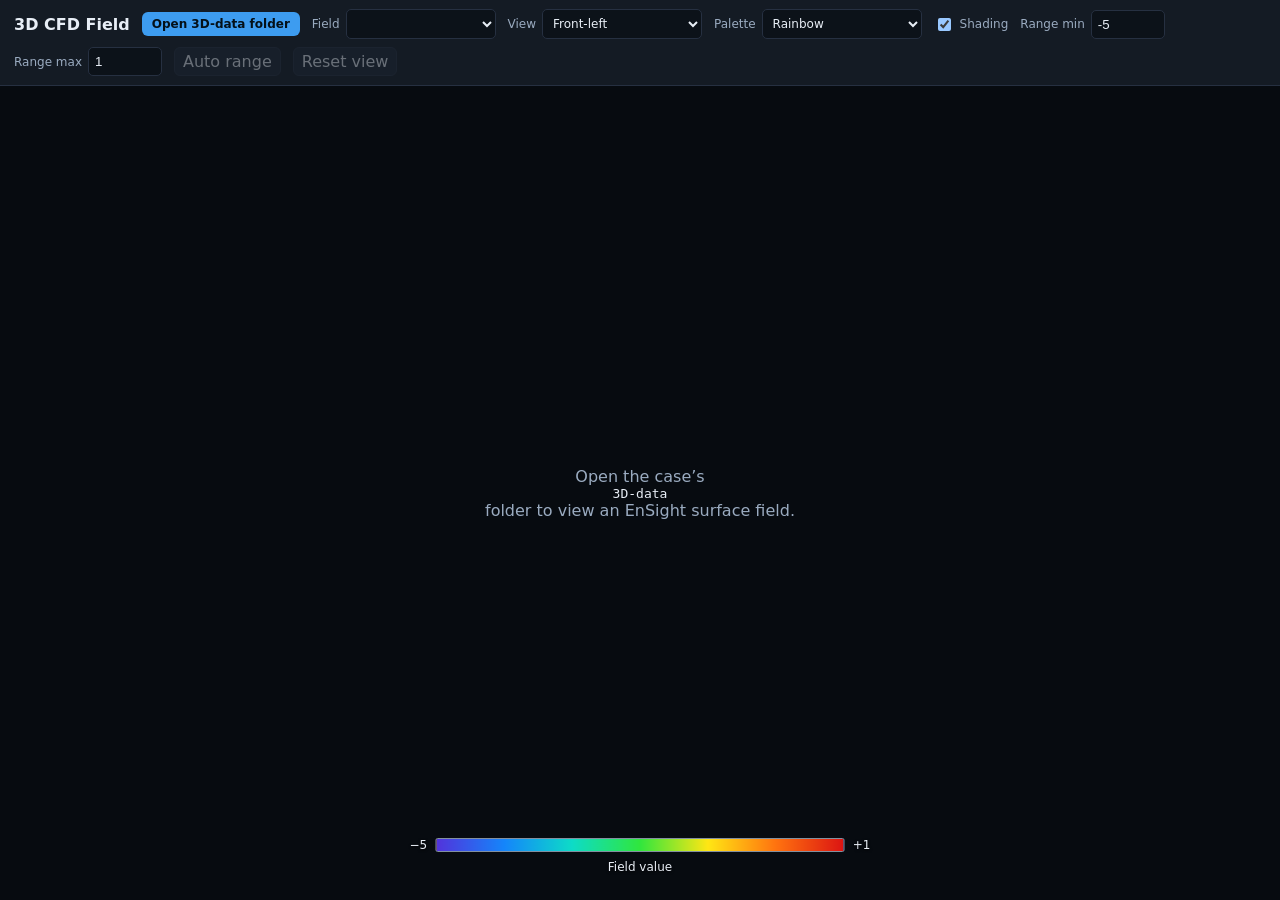
==== commit 50b999ab: "SVN publishing, teammates' README, 3D viewer value readout and coefficients, mesh.java update - make" ====
--- a/web/3d-viewer.html
+++ b/web/3d-viewer.html
@@ -63,6 +63,8 @@
       <canvas id="axes" hidden aria-label="Axes: click an axis to look along it" title="Click an axis to look along it"></canvas>
       <div class="cfd3d-empty" id="message">Open the case’s <code>3D-data</code> folder to view an EnSight surface field.</div>
       <div class="cfd3d-error" id="error" hidden></div>
+      <div class="cfd3d-probe" id="probe" hidden></div>
+      <div class="cfd3d-coefficients" id="coefficients" hidden></div>
       <div class="cfd3d-legend" id="legend" hidden><span id="legend-min">−5</span><div></div><span id="legend-max">+1</span><b id="legend-title">Field value</b></div>
     </main>
     <script src="./server-fs.js"></script>
--- a/web/styles.css
+++ b/web/styles.css
@@ -1676,6 +1676,24 @@
   white-space: nowrap;
 }
 
+/* Results on Fritz, under the list of simulations. */
+.cluster-results {
+  margin-top: 18px;
+}
+
+.cluster-results[hidden] {
+  display: none;
+}
+
+.cluster-results h2 {
+  margin: 0 0 8px;
+  font-size: 17px;
+}
+
+.cluster-results-table td:not(:first-child) {
+  text-align: right;
+}
+
 .cluster-state-ready {
   color: #65b891;
 }
--- a/web/3d-viewer.css
+++ b/web/3d-viewer.css
@@ -29,6 +29,21 @@
 .cfd3d-empty[hidden],.cfd3d-error[hidden] { display: none; }
 .cfd3d-empty code { color: var(--text); }
 .cfd3d-error { inset: auto 16px 16px; padding: 12px; color: #ffb4ab; background: #3b1719; border: 1px solid #7d3034; border-radius: 8px; white-space: pre-wrap; }
+/* Value under the mouse; follows the pointer. */
+.cfd3d-probe { position: absolute; padding: 6px 9px; font-size: 12px; line-height: 1.45; color: var(--text); background: rgba(12, 18, 25, .88); border: 1px solid var(--border); border-radius: 6px; pointer-events: none; white-space: nowrap; }
+.cfd3d-probe[hidden] { display: none; }
+/* The case's coefficients, top right. */
+.cfd3d-coefficients { position: absolute; top: 12px; right: 12px; max-width: 260px; padding: 8px 10px; font-size: 12px; color: var(--text); background: rgba(12, 18, 25, .85); border: 1px solid var(--border); border-radius: 8px; }
+.cfd3d-coefficients[hidden] { display: none; }
+.cfd3d-coefficients .coefficient-title { display: flex; align-items: center; gap: 8px; margin-bottom: 4px; }
+.cfd3d-coefficients .coefficient-title b { flex: 1; overflow: hidden; text-overflow: ellipsis; white-space: nowrap; }
+.cfd3d-coefficients .coefficient-title button { padding: 0 6px; }
+.cfd3d-coefficients table { width: 100%; border-collapse: collapse; }
+.cfd3d-coefficients td, .cfd3d-coefficients th { padding: 1px 4px; text-align: right; font-weight: 400; color: var(--muted); }
+.cfd3d-coefficients td:first-child { text-align: left; color: var(--muted); }
+.cfd3d-coefficients td + td { color: var(--text); font-variant-numeric: tabular-nums; }
+.cfd3d-coefficients .coefficient-parts { margin-top: 6px; border-top: 1px solid var(--border); }
+.cfd3d-coefficients small { display: block; margin-top: 5px; color: var(--muted); }
 .cfd3d-legend { position: absolute; left: 50%; bottom: 26px; transform: translateX(-50%); display: grid; grid-template-columns: auto minmax(180px, 32vw) auto; align-items: center; gap: 8px; font-size: 12px; text-shadow: 0 1px 3px #000; }
 .cfd3d-legend div { height: 14px; border: 1px solid #8290a0; border-radius: 2px; background: linear-gradient(90deg,#3011a4,#1478df,#21d4c2,#28dc42,#f1df12,#f78b13,#cc1414); }
 .cfd3d-legend b { grid-column: 1 / -1; justify-self: center; font-weight: 500; }
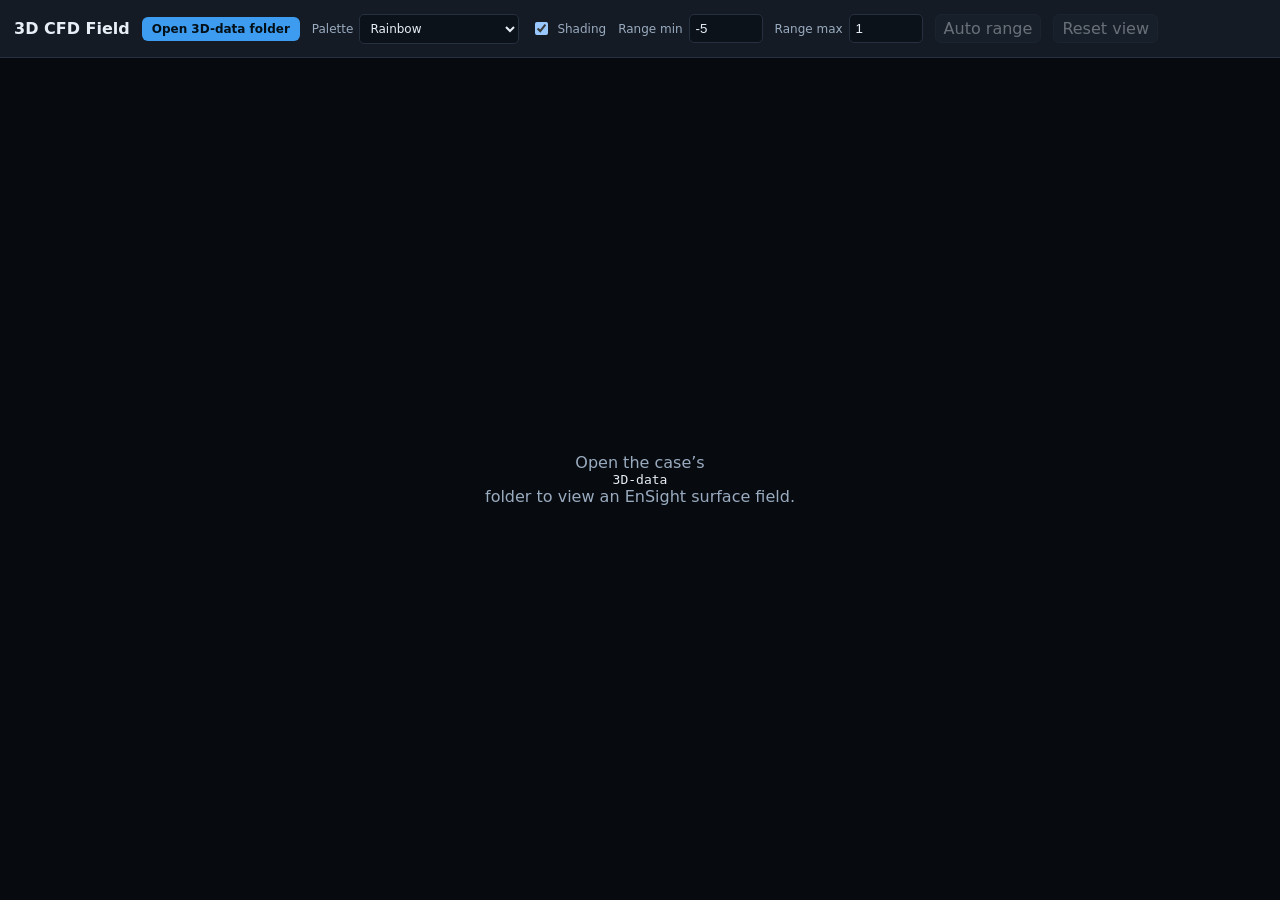
==== commit 10b89534: "3D viewer: Simulation list of all cases with 3D data; smaller Monitor comparison text - The 3D viewe" ====
--- a/web/3d-viewer.html
+++ b/web/3d-viewer.html
@@ -12,6 +12,7 @@
   <body class="cfd3d-body">
     <header class="cfd3d-toolbar">
       <div class="cfd3d-title"><strong>3D CFD Field</strong></div>
+      <label class="range-control case-control" id="case-control" hidden title="Every simulation in the results folder that has 3D data">Simulation <select id="case-select"></select></label>
       <button class="primary small" id="open-folder" type="button">Open 3D-data folder</button>
       <label class="range-control" id="field-control" hidden>Field <select id="field-select"></select></label>
       <label class="range-control" id="view-control" hidden>View <select id="view-preset" title="The nose points to +X, +Y is the car's left side, +Z is up (as in STAR-CCM+)">
--- a/web/styles.css
+++ b/web/styles.css
@@ -440,16 +440,148 @@
   background: #0c1219;
 }
 
+/* The chart scales with its width (viewBox 960 wide); capped so its text stays small on wide screens. */
 .monitor-chart {
   display: block;
   width: 100%;
   min-width: 720px;
+  max-width: 1200px;
   height: auto;
 }
 
 .monitor-grid-line {
   stroke: #263041;
   stroke-width: 1;
+}
+
+/* Residuals (app.js residualChart): log-scale lines, recessive grid. */
+.residual-legend {
+  display: flex;
+  flex-wrap: wrap;
+  gap: 4px 18px;
+  margin: 0 0 10px;
+  padding: 0;
+  list-style: none;
+  color: var(--text);
+  font-size: 12px;
+}
+
+.residual-legend li,
+.residual-tooltip div {
+  display: flex;
+  align-items: center;
+  gap: 6px;
+}
+
+.residual-value,
+.residual-tooltip span {
+  color: var(--muted);
+  font-variant-numeric: tabular-nums;
+}
+
+.residual-swatch {
+  width: 22px;
+  height: 6px;
+  flex: none;
+}
+
+.residual-chart-wrap {
+  position: relative;
+  overflow-x: auto;
+  overflow-y: hidden;
+}
+
+.residual-chart {
+  display: block;
+  width: 100%;
+  min-width: 720px;
+  height: auto;
+}
+
+.residual-grid {
+  stroke: #263041;
+  stroke-width: 1;
+}
+
+.residual-axis {
+  stroke: #3a4658;
+  stroke-width: 1;
+}
+
+.residual-tick {
+  fill: var(--muted);
+  font-size: 11px;
+}
+
+.residual-line {
+  fill: none;
+  stroke-width: 2;
+  stroke-linejoin: round;
+  stroke-linecap: round;
+  vector-effect: non-scaling-stroke;
+}
+
+.residual-crosshair {
+  stroke: var(--muted);
+  stroke-width: 1;
+  stroke-dasharray: 3 3;
+}
+
+.residual-dot {
+  stroke: var(--panel);
+  stroke-width: 2;
+}
+
+.residual-body {
+  display: grid;
+  gap: 16px;
+}
+
+.residual-case-chips {
+  display: flex;
+  flex-wrap: wrap;
+  gap: 8px;
+  padding: 6px 12px 0;
+}
+
+.residual-case-chip {
+  display: inline-flex;
+  align-items: center;
+  gap: 6px;
+  border: 1px solid var(--border);
+  border-radius: 999px;
+  padding: 3px 4px 3px 10px;
+  color: var(--text);
+  font-size: 12px;
+}
+
+.residual-case-chip button {
+  border: 0;
+  padding: 0 5px;
+  background: none;
+  color: var(--muted);
+  font: inherit;
+  cursor: pointer;
+}
+
+.residual-case-chip button:hover,
+.residual-case-chip button:focus-visible {
+  color: var(--text);
+}
+
+.residual-tooltip {
+  position: absolute;
+  z-index: 2;
+  display: grid;
+  gap: 3px;
+  padding: 8px 10px;
+  border: 1px solid var(--border);
+  border-radius: 6px;
+  background: #0c1219;
+  color: var(--text);
+  font-size: 12px;
+  white-space: nowrap;
+  pointer-events: none;
 }
 
 .monitor-zero-line {
@@ -462,7 +594,7 @@
 .monitor-case-label {
   fill: var(--muted);
   font-family: "Segoe UI", system-ui, sans-serif;
-  font-size: 11px;
+  font-size: 9.5px;
 }
 
 .monitor-case-label {
@@ -537,9 +669,44 @@
 
 .column-config-row {
   display: grid;
-  grid-template-columns: 24px minmax(0, 1fr) 34px 34px;
+  grid-template-columns: 22px 24px minmax(0, 1fr);
   align-items: center;
   gap: 6px;
+  border-radius: 5px;
+}
+
+/* The row being dragged (app.js openColumnDialog). */
+.column-config-row.dragging {
+  background: #1a2732;
+  outline: 1px solid var(--accent);
+}
+
+.column-drag-handle {
+  width: 22px;
+  height: 30px;
+  padding: 0;
+  border: 0;
+  border-radius: 4px;
+  background: none;
+  color: var(--muted);
+  font-size: 16px;
+  line-height: 1;
+  cursor: grab;
+  touch-action: none;
+}
+
+.column-drag-handle::before {
+  content: "⠿";
+}
+
+.column-drag-handle:hover,
+.column-drag-handle:focus-visible {
+  color: var(--text);
+  background: #1a2732;
+}
+
+.column-config-row.dragging .column-drag-handle {
+  cursor: grabbing;
 }
 
 .column-config-row input[type="text"] {
@@ -550,10 +717,6 @@
   border: 1px solid var(--border);
   border-radius: 5px;
   padding: 6px 8px;
-}
-
-.column-move {
-  padding: 4px;
 }
 
 .column-dialog-actions {
@@ -928,6 +1091,44 @@
   background: #111a22;
 }
 
+/* Rows the user highlighted with the star before the name (app.js highlightToggle). */
+.data-table tbody tr.highlighted-row td {
+  background: rgb(229 182 75 / 14%);
+}
+
+.data-table tbody tr.highlighted-row td:first-child {
+  box-shadow: inset 3px 0 0 #e5b64b;
+}
+
+.row-highlight {
+  width: 16px;
+  margin-right: 6px;
+  padding: 0;
+  border: 0;
+  background: none;
+  color: #5f6d7f;
+  font-size: 13px;
+  line-height: 1;
+  cursor: pointer;
+}
+
+.row-highlight::before {
+  content: "☆";
+}
+
+.row-highlight:hover,
+.row-highlight:focus-visible {
+  color: var(--text);
+}
+
+.row-highlight[aria-pressed="true"] {
+  color: #e5b64b;
+}
+
+.row-highlight[aria-pressed="true"]::before {
+  content: "★";
+}
+
 .panel {
   display: flex;
   flex-direction: column;
@@ -1111,12 +1312,14 @@
   font-size: 13px;
 }
 
+/* Wraps onto a second line on small screens (laptop) rather than squeezing the title and filter. */
 .summary {
   overflow-x: auto;
   border-bottom: 1px solid var(--border);
   display: flex;
-  align-items: center;
-  gap: 12px;
+  flex-wrap: wrap;
+  align-items: center;
+  gap: 8px 12px;
   padding: 10px 20px;
   flex: none;
 }
--- a/web/3d-viewer.css
+++ b/web/3d-viewer.css
@@ -5,6 +5,8 @@
 /* Streamline choice: a second, smaller bar, only for folders with streamlines. */
 .cfd3d-subbar { min-height: 0; padding: 6px 14px; flex-wrap: wrap; font-size: 12px; }
 .cfd3d-subbar[hidden] { display: none; }
+/* Toolbar controls and the legend set their own display; hidden ones (nothing loaded yet) must still hide. */
+.range-control[hidden],.cfd3d-legend[hidden] { display: none; }
 .cfd3d-subbar strong { min-width: 210px; font-weight: 600; }
 #stream-every { width: 110px; }
 #stream-width { width: 80px; }
@@ -13,6 +15,8 @@
 .range-control { display: flex; align-items: center; gap: 6px; color: var(--muted); font-size: 12px; }
 .range-control input,.range-control select { width: 150px; padding: 6px; color: var(--text); background: #0c1219; border: 1px solid var(--border); border-radius: 5px; }
 .range-control input { width: 74px; }
+/* Simulation list (3d-viewer.js loadCaseList): room for long case names. */
+.case-control select { width: 210px; }
 #view-preset { width: 160px; }
 .shading-control input { width: auto; }
 .part-toggles { gap: 10px; }
